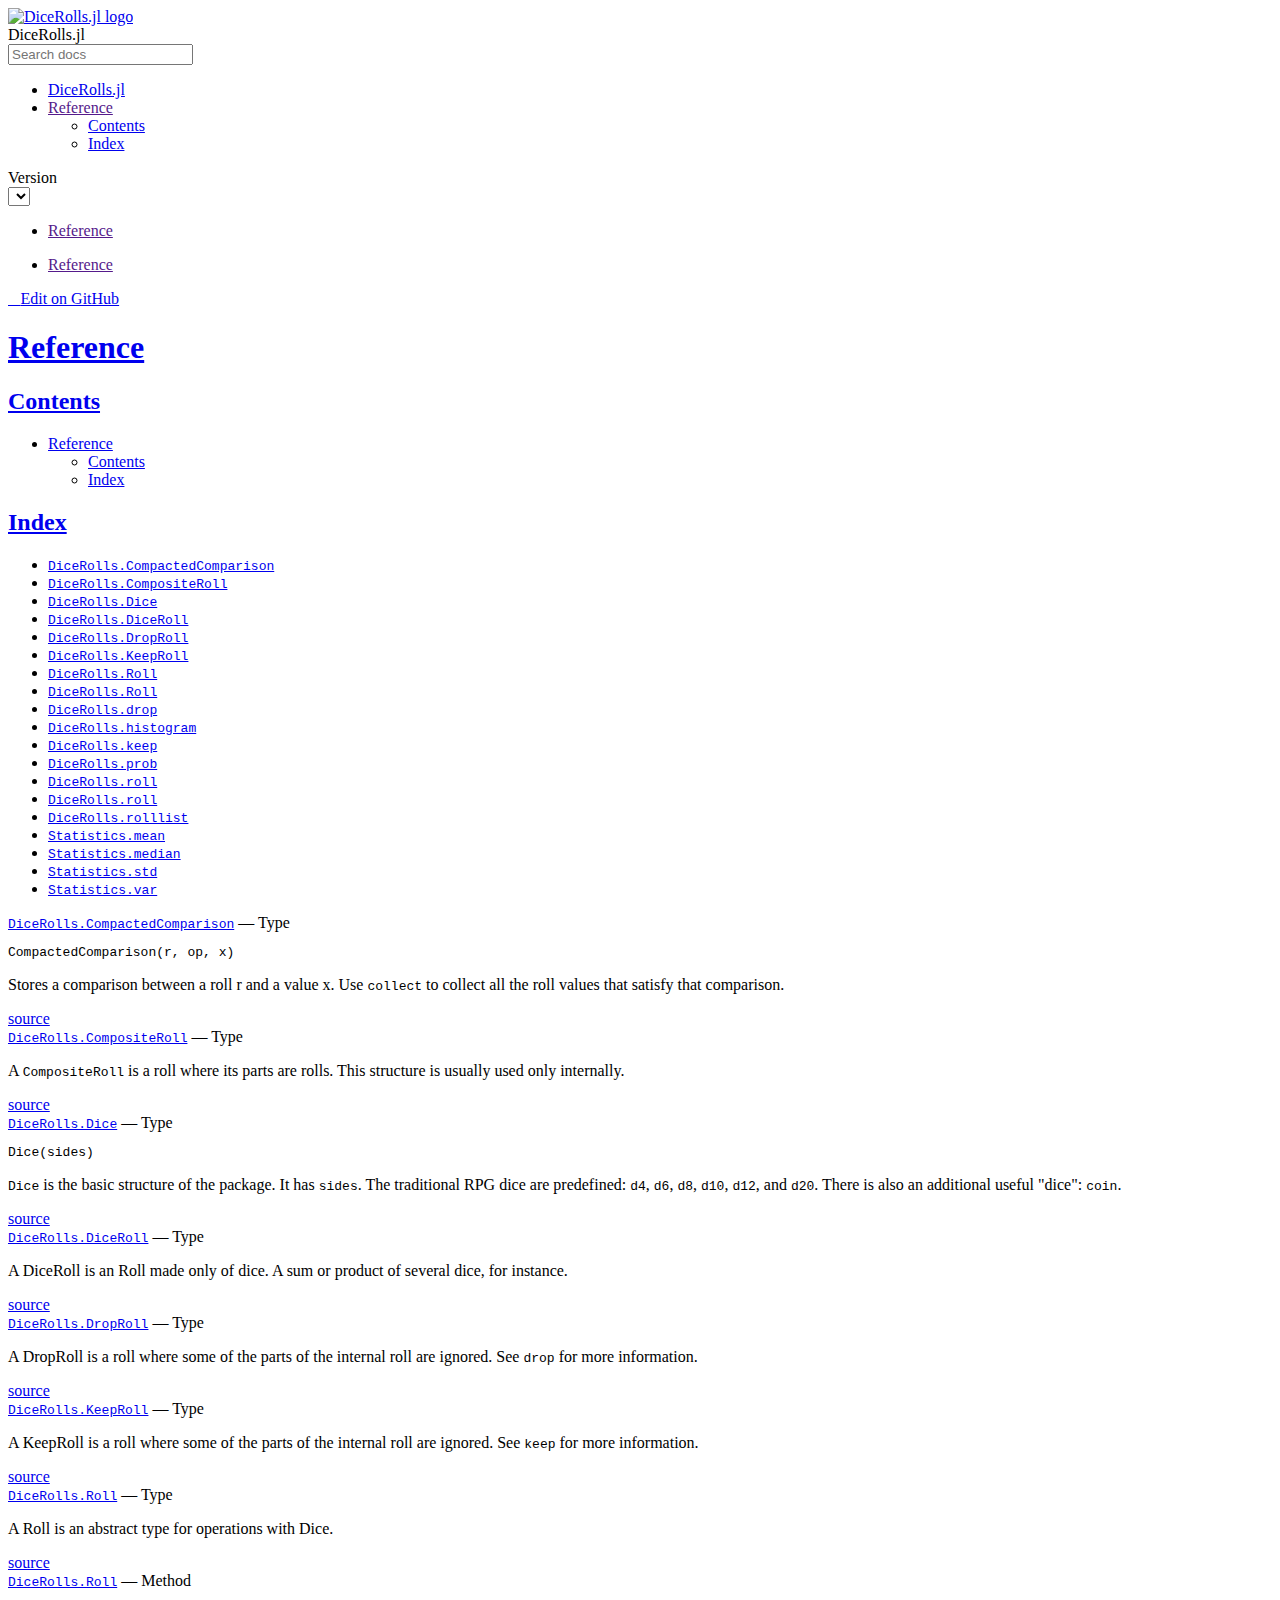
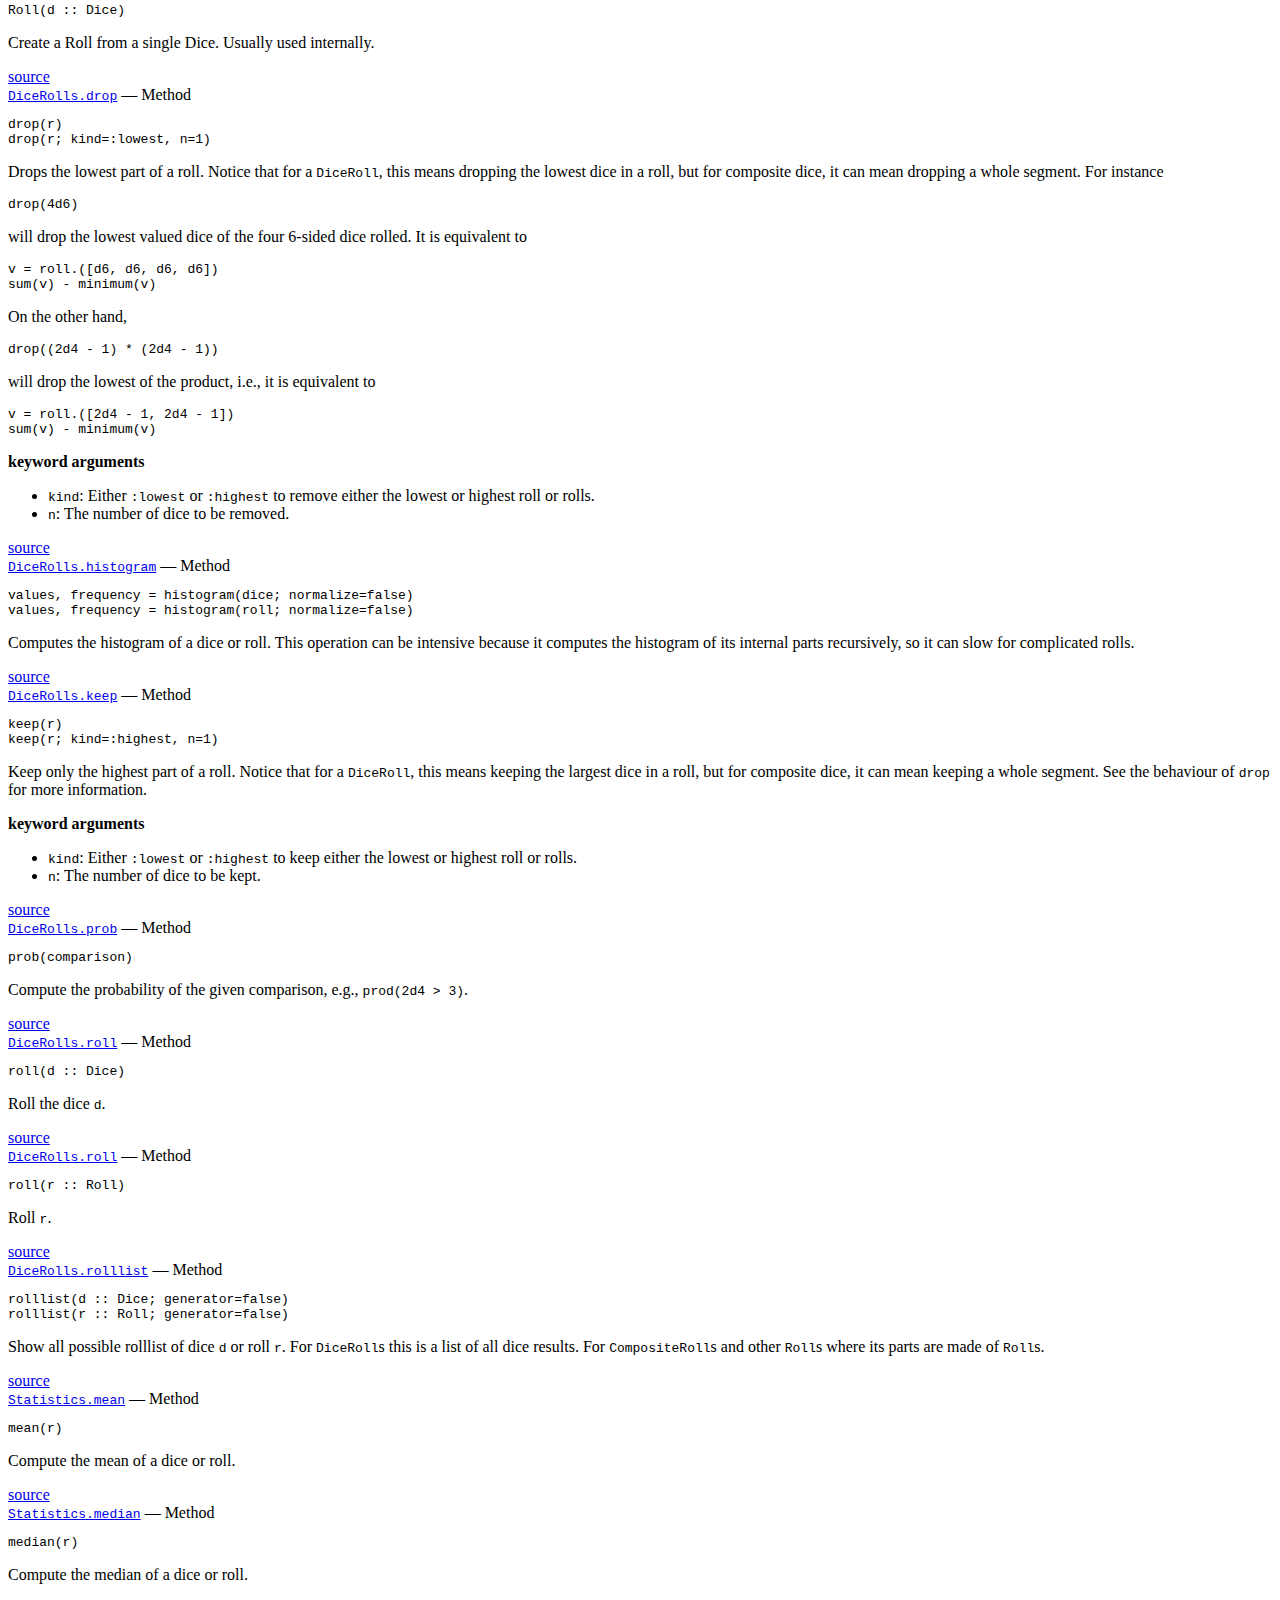
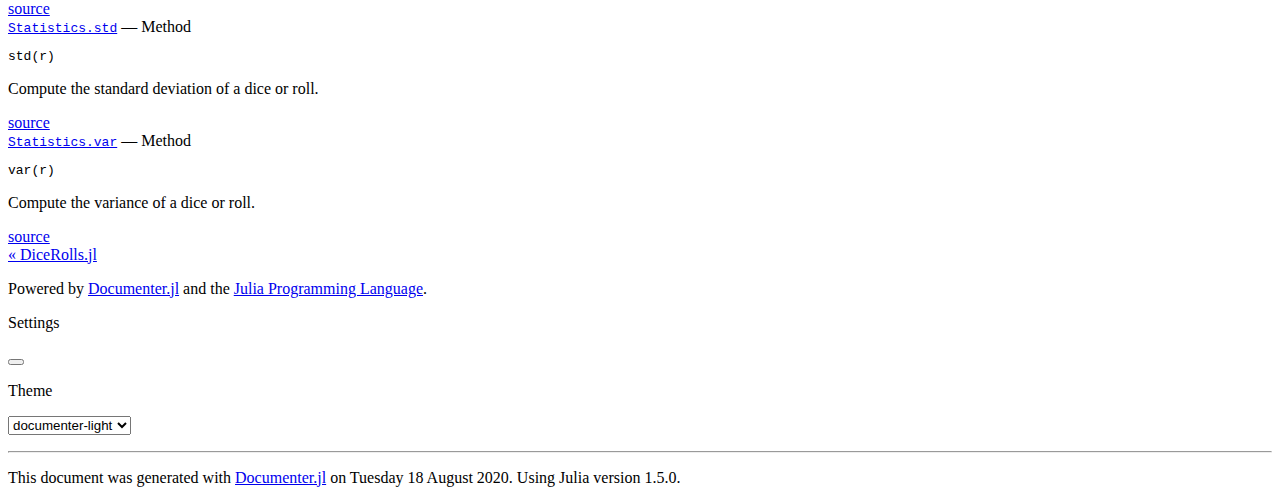
==== dev/reference/index.html @ ff5bb807 "build based on 5a6c171" ====
<!DOCTYPE html>
<html lang="en"><head><meta charset="UTF-8"/><meta name="viewport" content="width=device-width, initial-scale=1.0"/><title>Reference · DiceRolls.jl</title><link href="https://fonts.googleapis.com/css?family=Lato|Roboto+Mono" rel="stylesheet" type="text/css"/><link href="https://cdnjs.cloudflare.com/ajax/libs/font-awesome/5.11.2/css/fontawesome.min.css" rel="stylesheet" type="text/css"/><link href="https://cdnjs.cloudflare.com/ajax/libs/font-awesome/5.11.2/css/solid.min.css" rel="stylesheet" type="text/css"/><link href="https://cdnjs.cloudflare.com/ajax/libs/font-awesome/5.11.2/css/brands.min.css" rel="stylesheet" type="text/css"/><link href="https://cdnjs.cloudflare.com/ajax/libs/KaTeX/0.11.1/katex.min.css" rel="stylesheet" type="text/css"/><script>documenterBaseURL=".."</script><script src="https://cdnjs.cloudflare.com/ajax/libs/require.js/2.3.6/require.min.js" data-main="../assets/documenter.js"></script><script src="../siteinfo.js"></script><script src="../../versions.js"></script><link class="docs-theme-link" rel="stylesheet" type="text/css" href="../assets/themes/documenter-dark.css" data-theme-name="documenter-dark"/><link class="docs-theme-link" rel="stylesheet" type="text/css" href="../assets/themes/documenter-light.css" data-theme-name="documenter-light" data-theme-primary/><script src="../assets/themeswap.js"></script><link href="../assets/style.css" rel="stylesheet" type="text/css"/></head><body><div id="documenter"><nav class="docs-sidebar"><a class="docs-logo" href="../"><img src="../assets/logo.png" alt="DiceRolls.jl logo"/></a><div class="docs-package-name"><span class="docs-autofit">DiceRolls.jl</span></div><form class="docs-search" action="../search/"><input class="docs-search-query" id="documenter-search-query" name="q" type="text" placeholder="Search docs"/></form><ul class="docs-menu"><li><a class="tocitem" href="../">DiceRolls.jl</a></li><li class="is-active"><a class="tocitem" href>Reference</a><ul class="internal"><li><a class="tocitem" href="#Contents"><span>Contents</span></a></li><li><a class="tocitem" href="#Index"><span>Index</span></a></li></ul></li></ul><div class="docs-version-selector field has-addons"><div class="control"><span class="docs-label button is-static is-size-7">Version</span></div><div class="docs-selector control is-expanded"><div class="select is-fullwidth is-size-7"><select id="documenter-version-selector"></select></div></div></div></nav><div class="docs-main"><header class="docs-navbar"><nav class="breadcrumb"><ul class="is-hidden-mobile"><li class="is-active"><a href>Reference</a></li></ul><ul class="is-hidden-tablet"><li class="is-active"><a href>Reference</a></li></ul></nav><div class="docs-right"><a class="docs-edit-link" href="https://github.com/abelsiqueira/DiceRolls.jl/blob/master/docs/src/reference.md" title="Edit on GitHub"><span class="docs-icon fab"></span><span class="docs-label is-hidden-touch">Edit on GitHub</span></a><a class="docs-settings-button fas fa-cog" id="documenter-settings-button" href="#" title="Settings"></a><a class="docs-sidebar-button fa fa-bars is-hidden-desktop" id="documenter-sidebar-button" href="#"></a></div></header><article class="content" id="documenter-page"><h1 id="Reference"><a class="docs-heading-anchor" href="#Reference">Reference</a><a id="Reference-1"></a><a class="docs-heading-anchor-permalink" href="#Reference" title="Permalink"></a></h1><h2 id="Contents"><a class="docs-heading-anchor" href="#Contents">Contents</a><a id="Contents-1"></a><a class="docs-heading-anchor-permalink" href="#Contents" title="Permalink"></a></h2><ul><li><a href="#Reference">Reference</a></li><ul><li><a href="#Contents">Contents</a></li><li><a href="#Index">Index</a></li></ul></ul><h2 id="Index"><a class="docs-heading-anchor" href="#Index">Index</a><a id="Index-1"></a><a class="docs-heading-anchor-permalink" href="#Index" title="Permalink"></a></h2><ul><li><a href="#DiceRolls.CompactedComparison"><code>DiceRolls.CompactedComparison</code></a></li><li><a href="#DiceRolls.CompositeRoll"><code>DiceRolls.CompositeRoll</code></a></li><li><a href="#DiceRolls.Dice"><code>DiceRolls.Dice</code></a></li><li><a href="#DiceRolls.DiceRoll"><code>DiceRolls.DiceRoll</code></a></li><li><a href="#DiceRolls.DropRoll"><code>DiceRolls.DropRoll</code></a></li><li><a href="#DiceRolls.KeepRoll"><code>DiceRolls.KeepRoll</code></a></li><li><a href="#DiceRolls.Roll-Tuple{Vararg{Dice,N} where N}"><code>DiceRolls.Roll</code></a></li><li><a href="#DiceRolls.Roll"><code>DiceRolls.Roll</code></a></li><li><a href="#DiceRolls.drop-Tuple{Roll}"><code>DiceRolls.drop</code></a></li><li><a href="#DiceRolls.histogram-Tuple{Dice}"><code>DiceRolls.histogram</code></a></li><li><a href="#DiceRolls.keep-Tuple{Roll}"><code>DiceRolls.keep</code></a></li><li><a href="#DiceRolls.prob-Tuple{CompactedComparison}"><code>DiceRolls.prob</code></a></li><li><a href="#DiceRolls.roll-Tuple{Roll}"><code>DiceRolls.roll</code></a></li><li><a href="#DiceRolls.roll-Tuple{Dice}"><code>DiceRolls.roll</code></a></li><li><a href="#DiceRolls.rolllist-Tuple{Dice}"><code>DiceRolls.rolllist</code></a></li><li><a href="#Statistics.mean-Tuple{Union{Dice, Roll}}"><code>Statistics.mean</code></a></li><li><a href="#Statistics.median-Tuple{Union{Dice, Roll}}"><code>Statistics.median</code></a></li><li><a href="#Statistics.std-Tuple{Union{Dice, Roll}}"><code>Statistics.std</code></a></li><li><a href="#Statistics.var-Tuple{Union{Dice, Roll}}"><code>Statistics.var</code></a></li></ul><article class="docstring"><header><a class="docstring-binding" id="DiceRolls.CompactedComparison" href="#DiceRolls.CompactedComparison"><code>DiceRolls.CompactedComparison</code></a> — <span class="docstring-category">Type</span></header><section><div><pre><code class="language-julia">CompactedComparison(r, op, x)</code></pre><p>Stores a comparison between a roll r and a value x. Use <code>collect</code> to collect all the roll values that satisfy that comparison.</p></div><a class="docs-sourcelink" target="_blank" href="https://github.com/abelsiqueira/DiceRolls.jl/blob/5a6c171f01d9bed4f002a633f2170289b04bfd9b/src/rolllist.jl#L21-L26">source</a></section></article><article class="docstring"><header><a class="docstring-binding" id="DiceRolls.CompositeRoll" href="#DiceRolls.CompositeRoll"><code>DiceRolls.CompositeRoll</code></a> — <span class="docstring-category">Type</span></header><section><div><p>A <code>CompositeRoll</code> is a roll where its parts are rolls. This structure is usually used only internally.</p></div><a class="docs-sourcelink" target="_blank" href="https://github.com/abelsiqueira/DiceRolls.jl/blob/5a6c171f01d9bed4f002a633f2170289b04bfd9b/src/compositeroll.jl#L3-L6">source</a></section></article><article class="docstring"><header><a class="docstring-binding" id="DiceRolls.Dice" href="#DiceRolls.Dice"><code>DiceRolls.Dice</code></a> — <span class="docstring-category">Type</span></header><section><div><pre><code class="language-julia">Dice(sides)</code></pre><p><code>Dice</code> is the basic structure of the package. It has <code>sides</code>. The traditional RPG dice are predefined: <code>d4</code>, <code>d6</code>, <code>d8</code>, <code>d10</code>, <code>d12</code>, and <code>d20</code>. There is also an additional useful &quot;dice&quot;: <code>coin</code>.</p></div><a class="docs-sourcelink" target="_blank" href="https://github.com/abelsiqueira/DiceRolls.jl/blob/5a6c171f01d9bed4f002a633f2170289b04bfd9b/src/dice.jl#L3-L9">source</a></section></article><article class="docstring"><header><a class="docstring-binding" id="DiceRolls.DiceRoll" href="#DiceRolls.DiceRoll"><code>DiceRolls.DiceRoll</code></a> — <span class="docstring-category">Type</span></header><section><div><p>A DiceRoll is an Roll made only of dice. A sum or product of several dice, for instance.</p></div><a class="docs-sourcelink" target="_blank" href="https://github.com/abelsiqueira/DiceRolls.jl/blob/5a6c171f01d9bed4f002a633f2170289b04bfd9b/src/diceroll.jl#L3-L5">source</a></section></article><article class="docstring"><header><a class="docstring-binding" id="DiceRolls.DropRoll" href="#DiceRolls.DropRoll"><code>DiceRolls.DropRoll</code></a> — <span class="docstring-category">Type</span></header><section><div><p>A DropRoll is a roll where some of the parts of the internal roll are ignored. See <code>drop</code> for more information.</p></div><a class="docs-sourcelink" target="_blank" href="https://github.com/abelsiqueira/DiceRolls.jl/blob/5a6c171f01d9bed4f002a633f2170289b04bfd9b/src/droproll.jl#L3-L6">source</a></section></article><article class="docstring"><header><a class="docstring-binding" id="DiceRolls.KeepRoll" href="#DiceRolls.KeepRoll"><code>DiceRolls.KeepRoll</code></a> — <span class="docstring-category">Type</span></header><section><div><p>A KeepRoll is a roll where some of the parts of the internal roll are ignored. See <code>keep</code> for more information.</p></div><a class="docs-sourcelink" target="_blank" href="https://github.com/abelsiqueira/DiceRolls.jl/blob/5a6c171f01d9bed4f002a633f2170289b04bfd9b/src/keeproll.jl#L3-L6">source</a></section></article><article class="docstring"><header><a class="docstring-binding" id="DiceRolls.Roll" href="#DiceRolls.Roll"><code>DiceRolls.Roll</code></a> — <span class="docstring-category">Type</span></header><section><div><p>A Roll is an abstract type for operations with Dice.</p></div><a class="docs-sourcelink" target="_blank" href="https://github.com/abelsiqueira/DiceRolls.jl/blob/5a6c171f01d9bed4f002a633f2170289b04bfd9b/src/roll.jl#L3-L5">source</a></section></article><article class="docstring"><header><a class="docstring-binding" id="DiceRolls.Roll-Tuple{Vararg{Dice,N} where N}" href="#DiceRolls.Roll-Tuple{Vararg{Dice,N} where N}"><code>DiceRolls.Roll</code></a> — <span class="docstring-category">Method</span></header><section><div><pre><code class="language-julia">Roll(d :: Dice)</code></pre><p>Create a Roll from a single Dice. Usually used internally.</p></div><a class="docs-sourcelink" target="_blank" href="https://github.com/abelsiqueira/DiceRolls.jl/blob/5a6c171f01d9bed4f002a633f2170289b04bfd9b/src/diceroll.jl#L38-L42">source</a></section></article><article class="docstring"><header><a class="docstring-binding" id="DiceRolls.drop-Tuple{Roll}" href="#DiceRolls.drop-Tuple{Roll}"><code>DiceRolls.drop</code></a> — <span class="docstring-category">Method</span></header><section><div><pre><code class="language-julia">drop(r)
drop(r; kind=:lowest, n=1)</code></pre><p>Drops the lowest part of a roll. Notice that for a <code>DiceRoll</code>, this means dropping the lowest dice in a roll, but for composite dice, it can mean dropping a whole segment. For instance</p><pre><code class="language-none">drop(4d6)</code></pre><p>will drop the lowest valued dice of the four 6-sided dice rolled. It is equivalent to</p><pre><code class="language-none">v = roll.([d6, d6, d6, d6])
sum(v) - minimum(v)</code></pre><p>On the other hand,</p><pre><code class="language-none">drop((2d4 - 1) * (2d4 - 1))</code></pre><p>will drop the lowest of the product, i.e., it is equivalent to</p><pre><code class="language-none">v = roll.([2d4 - 1, 2d4 - 1])
sum(v) - minimum(v)</code></pre><p><strong>keyword arguments</strong></p><ul><li><code>kind</code>: Either <code>:lowest</code> or <code>:highest</code> to remove either the lowest or highest roll or rolls.</li><li><code>n</code>: The number of dice to be removed.</li></ul></div><a class="docs-sourcelink" target="_blank" href="https://github.com/abelsiqueira/DiceRolls.jl/blob/5a6c171f01d9bed4f002a633f2170289b04bfd9b/src/droproll.jl#L21-L50">source</a></section></article><article class="docstring"><header><a class="docstring-binding" id="DiceRolls.histogram-Tuple{Dice}" href="#DiceRolls.histogram-Tuple{Dice}"><code>DiceRolls.histogram</code></a> — <span class="docstring-category">Method</span></header><section><div><pre><code class="language-julia">values, frequency = histogram(dice; normalize=false)
values, frequency = histogram(roll; normalize=false)</code></pre><p>Computes the histogram of a dice or roll. This operation can be intensive because it computes the histogram of its internal parts recursively, so it can slow for complicated rolls.</p></div><a class="docs-sourcelink" target="_blank" href="https://github.com/abelsiqueira/DiceRolls.jl/blob/5a6c171f01d9bed4f002a633f2170289b04bfd9b/src/histogram.jl#L3-L10">source</a></section></article><article class="docstring"><header><a class="docstring-binding" id="DiceRolls.keep-Tuple{Roll}" href="#DiceRolls.keep-Tuple{Roll}"><code>DiceRolls.keep</code></a> — <span class="docstring-category">Method</span></header><section><div><pre><code class="language-julia">keep(r)
keep(r; kind=:highest, n=1)</code></pre><p>Keep only the highest part of a roll. Notice that for a <code>DiceRoll</code>, this means keeping the largest dice in a roll, but for composite dice, it can mean keeping a whole segment. See the behaviour of <code>drop</code> for more information.</p><p><strong>keyword arguments</strong></p><ul><li><code>kind</code>: Either <code>:lowest</code> or <code>:highest</code> to keep either the lowest or highest roll or rolls.</li><li><code>n</code>: The number of dice to be kept.</li></ul></div><a class="docs-sourcelink" target="_blank" href="https://github.com/abelsiqueira/DiceRolls.jl/blob/5a6c171f01d9bed4f002a633f2170289b04bfd9b/src/keeproll.jl#L21-L33">source</a></section></article><article class="docstring"><header><a class="docstring-binding" id="DiceRolls.prob-Tuple{CompactedComparison}" href="#DiceRolls.prob-Tuple{CompactedComparison}"><code>DiceRolls.prob</code></a> — <span class="docstring-category">Method</span></header><section><div><pre><code class="language-julia">prob(comparison)</code></pre><p>Compute the probability of the given comparison, e.g., <code>prod(2d4 &gt; 3)</code>.</p></div><a class="docs-sourcelink" target="_blank" href="https://github.com/abelsiqueira/DiceRolls.jl/blob/5a6c171f01d9bed4f002a633f2170289b04bfd9b/src/rolllist.jl#L64-L68">source</a></section></article><article class="docstring"><header><a class="docstring-binding" id="DiceRolls.roll-Tuple{Dice}" href="#DiceRolls.roll-Tuple{Dice}"><code>DiceRolls.roll</code></a> — <span class="docstring-category">Method</span></header><section><div><pre><code class="language-julia">roll(d :: Dice)</code></pre><p>Roll the dice <code>d</code>.</p></div><a class="docs-sourcelink" target="_blank" href="https://github.com/abelsiqueira/DiceRolls.jl/blob/5a6c171f01d9bed4f002a633f2170289b04bfd9b/src/dice.jl#L29-L33">source</a></section></article><article class="docstring"><header><a class="docstring-binding" id="DiceRolls.roll-Tuple{Roll}" href="#DiceRolls.roll-Tuple{Roll}"><code>DiceRolls.roll</code></a> — <span class="docstring-category">Method</span></header><section><div><pre><code class="language-julia">roll(r :: Roll)</code></pre><p>Roll <code>r</code>.</p></div><a class="docs-sourcelink" target="_blank" href="https://github.com/abelsiqueira/DiceRolls.jl/blob/5a6c171f01d9bed4f002a633f2170289b04bfd9b/src/roll.jl#L8-L12">source</a></section></article><article class="docstring"><header><a class="docstring-binding" id="DiceRolls.rolllist-Tuple{Dice}" href="#DiceRolls.rolllist-Tuple{Dice}"><code>DiceRolls.rolllist</code></a> — <span class="docstring-category">Method</span></header><section><div><pre><code class="language-julia">rolllist(d :: Dice; generator=false)
rolllist(r :: Roll; generator=false)</code></pre><p>Show all possible rolllist of dice <code>d</code> or roll <code>r</code>. For <code>DiceRoll</code>s this is a list of all dice results. For <code>CompositeRoll</code>s and other <code>Roll</code>s where its parts are made of <code>Roll</code>s.</p></div><a class="docs-sourcelink" target="_blank" href="https://github.com/abelsiqueira/DiceRolls.jl/blob/5a6c171f01d9bed4f002a633f2170289b04bfd9b/src/rolllist.jl#L4-L10">source</a></section></article><article class="docstring"><header><a class="docstring-binding" id="Statistics.mean-Tuple{Union{Dice, Roll}}" href="#Statistics.mean-Tuple{Union{Dice, Roll}}"><code>Statistics.mean</code></a> — <span class="docstring-category">Method</span></header><section><div><pre><code class="language-julia">mean(r)</code></pre><p>Compute the mean of a dice or roll.</p></div><a class="docs-sourcelink" target="_blank" href="https://github.com/abelsiqueira/DiceRolls.jl/blob/5a6c171f01d9bed4f002a633f2170289b04bfd9b/src/statistics.jl#L4-L8">source</a></section></article><article class="docstring"><header><a class="docstring-binding" id="Statistics.median-Tuple{Union{Dice, Roll}}" href="#Statistics.median-Tuple{Union{Dice, Roll}}"><code>Statistics.median</code></a> — <span class="docstring-category">Method</span></header><section><div><pre><code class="language-julia">median(r)</code></pre><p>Compute the median of a dice or roll.</p></div><a class="docs-sourcelink" target="_blank" href="https://github.com/abelsiqueira/DiceRolls.jl/blob/5a6c171f01d9bed4f002a633f2170289b04bfd9b/src/statistics.jl#L14-L18">source</a></section></article><article class="docstring"><header><a class="docstring-binding" id="Statistics.std-Tuple{Union{Dice, Roll}}" href="#Statistics.std-Tuple{Union{Dice, Roll}}"><code>Statistics.std</code></a> — <span class="docstring-category">Method</span></header><section><div><pre><code class="language-julia">std(r)</code></pre><p>Compute the standard deviation of a dice or roll.</p></div><a class="docs-sourcelink" target="_blank" href="https://github.com/abelsiqueira/DiceRolls.jl/blob/5a6c171f01d9bed4f002a633f2170289b04bfd9b/src/statistics.jl#L39-L43">source</a></section></article><article class="docstring"><header><a class="docstring-binding" id="Statistics.var-Tuple{Union{Dice, Roll}}" href="#Statistics.var-Tuple{Union{Dice, Roll}}"><code>Statistics.var</code></a> — <span class="docstring-category">Method</span></header><section><div><pre><code class="language-julia">var(r)</code></pre><p>Compute the variance of a dice or roll.</p></div><a class="docs-sourcelink" target="_blank" href="https://github.com/abelsiqueira/DiceRolls.jl/blob/5a6c171f01d9bed4f002a633f2170289b04bfd9b/src/statistics.jl#L28-L32">source</a></section></article></article><nav class="docs-footer"><a class="docs-footer-prevpage" href="../">« DiceRolls.jl</a><div class="flexbox-break"></div><p class="footer-message">Powered by <a href="https://github.com/JuliaDocs/Documenter.jl">Documenter.jl</a> and the <a href="https://julialang.org/">Julia Programming Language</a>.</p></nav></div><div class="modal" id="documenter-settings"><div class="modal-background"></div><div class="modal-card"><header class="modal-card-head"><p class="modal-card-title">Settings</p><button class="delete"></button></header><section class="modal-card-body"><p><label class="label">Theme</label><div class="select"><select id="documenter-themepicker"><option value="documenter-light">documenter-light</option><option value="documenter-dark">documenter-dark</option></select></div></p><hr/><p>This document was generated with <a href="https://github.com/JuliaDocs/Documenter.jl">Documenter.jl</a> on <span class="colophon-date" title="Tuesday 18 August 2020 00:12">Tuesday 18 August 2020</span>. Using Julia version 1.5.0.</p></section><footer class="modal-card-foot"></footer></div></div></div></body></html>
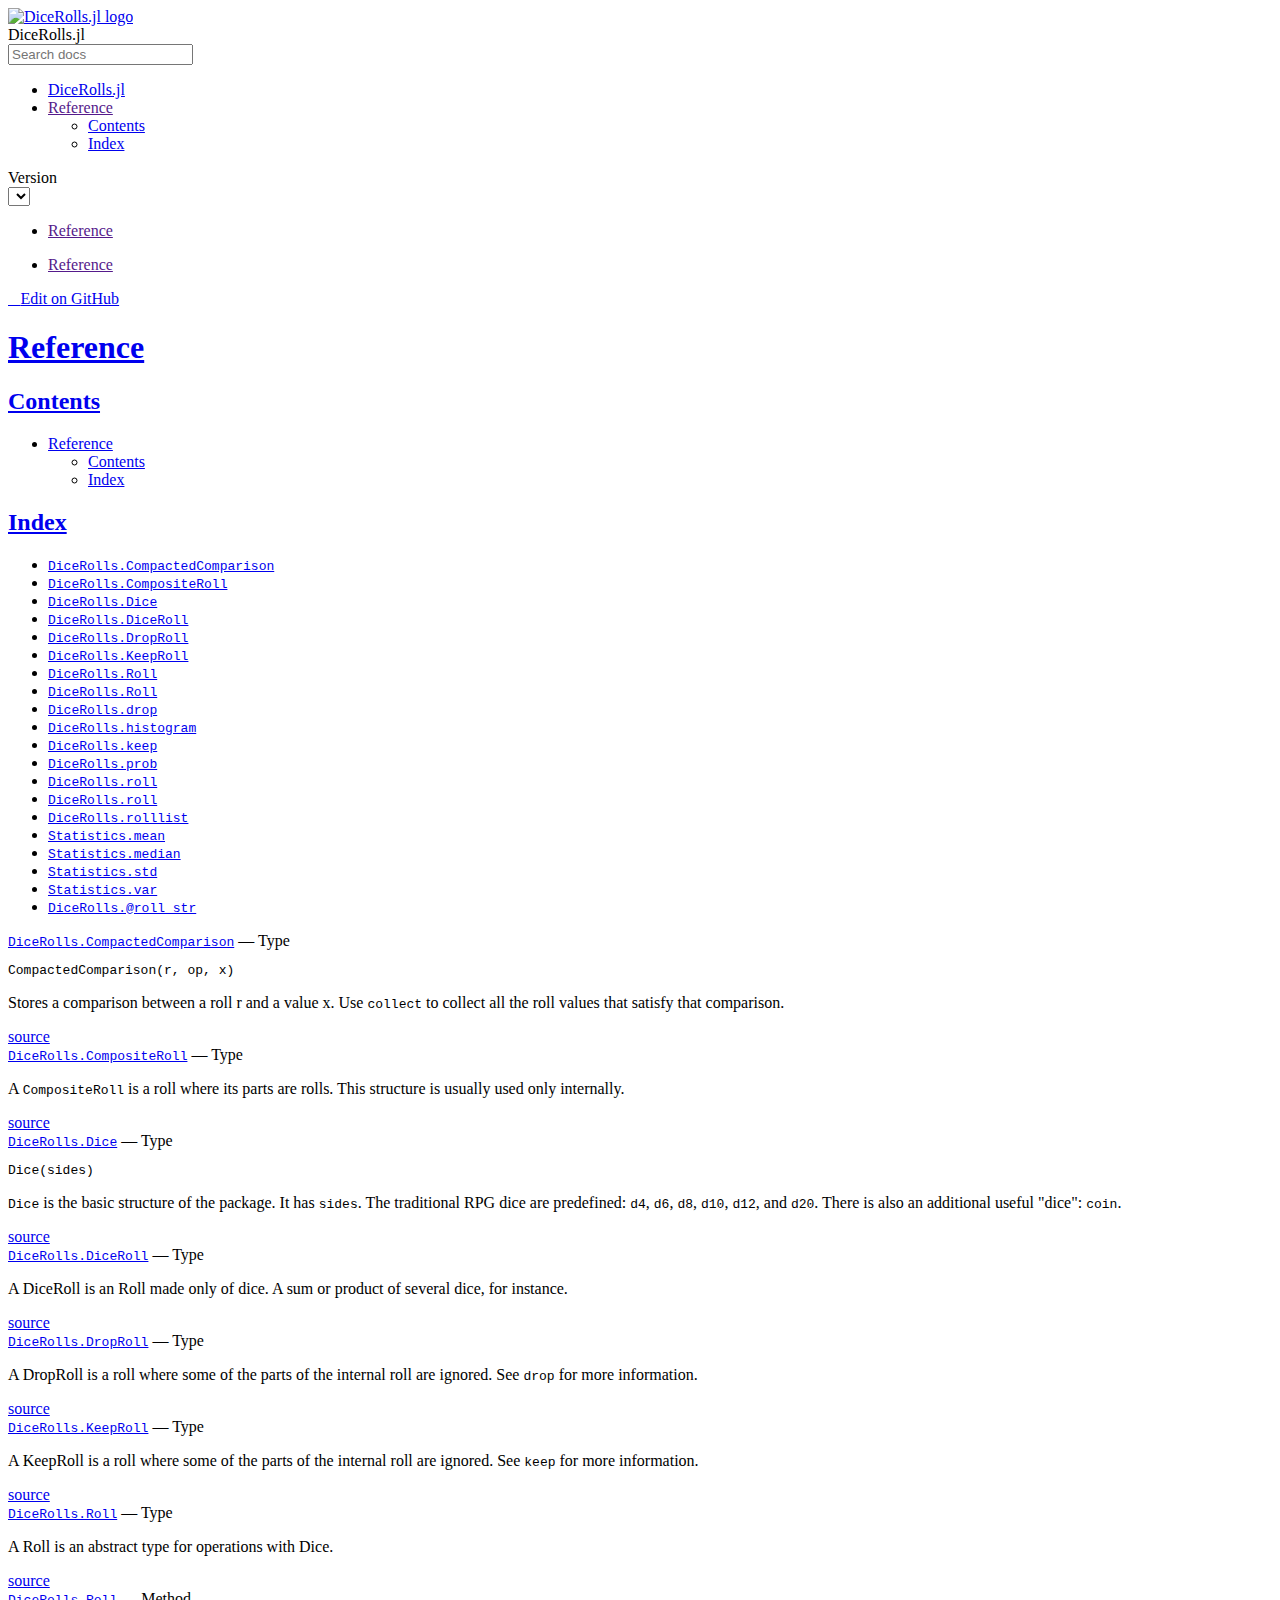
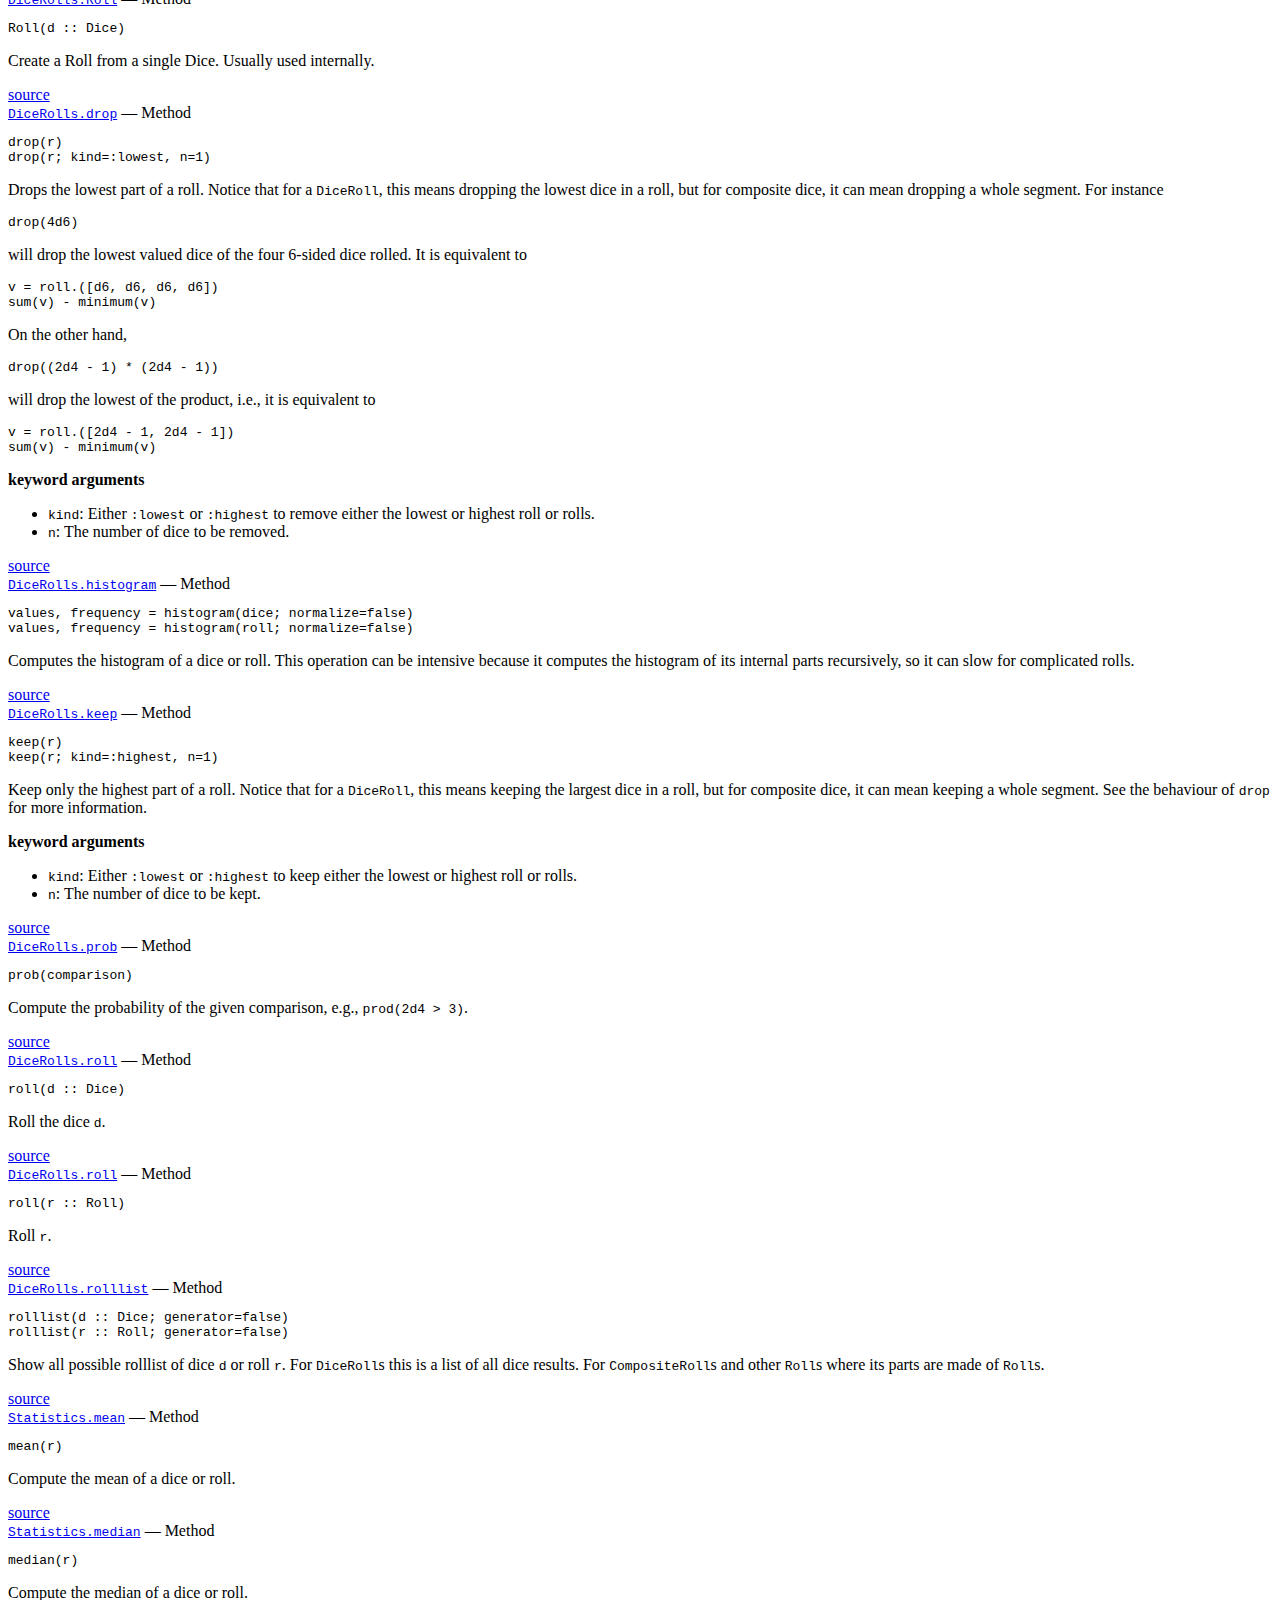
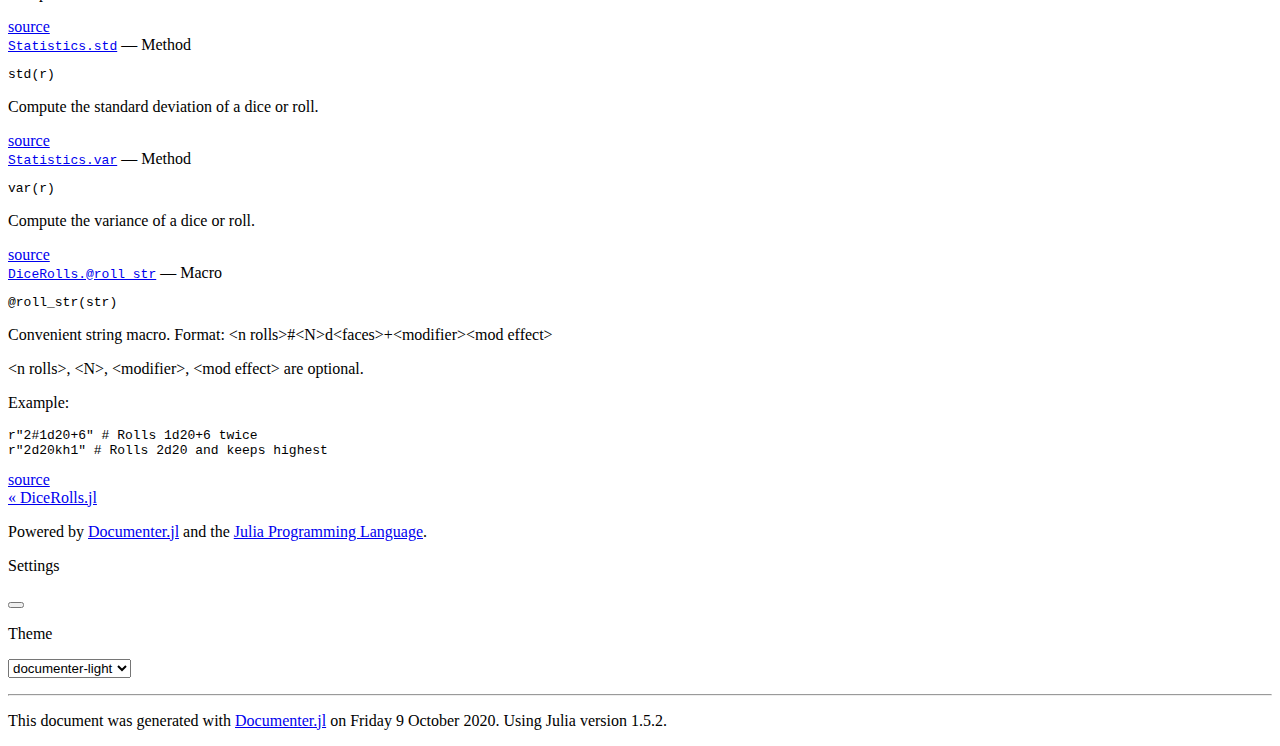
==== commit 4a1f7b86: "build based on b4998b3" ====
--- a/dev/reference/index.html
+++ b/dev/reference/index.html
@@ -1,8 +1,9 @@
 <!DOCTYPE html>
-<html lang="en"><head><meta charset="UTF-8"/><meta name="viewport" content="width=device-width, initial-scale=1.0"/><title>Reference · DiceRolls.jl</title><link href="https://fonts.googleapis.com/css?family=Lato|Roboto+Mono" rel="stylesheet" type="text/css"/><link href="https://cdnjs.cloudflare.com/ajax/libs/font-awesome/5.11.2/css/fontawesome.min.css" rel="stylesheet" type="text/css"/><link href="https://cdnjs.cloudflare.com/ajax/libs/font-awesome/5.11.2/css/solid.min.css" rel="stylesheet" type="text/css"/><link href="https://cdnjs.cloudflare.com/ajax/libs/font-awesome/5.11.2/css/brands.min.css" rel="stylesheet" type="text/css"/><link href="https://cdnjs.cloudflare.com/ajax/libs/KaTeX/0.11.1/katex.min.css" rel="stylesheet" type="text/css"/><script>documenterBaseURL=".."</script><script src="https://cdnjs.cloudflare.com/ajax/libs/require.js/2.3.6/require.min.js" data-main="../assets/documenter.js"></script><script src="../siteinfo.js"></script><script src="../../versions.js"></script><link class="docs-theme-link" rel="stylesheet" type="text/css" href="../assets/themes/documenter-dark.css" data-theme-name="documenter-dark"/><link class="docs-theme-link" rel="stylesheet" type="text/css" href="../assets/themes/documenter-light.css" data-theme-name="documenter-light" data-theme-primary/><script src="../assets/themeswap.js"></script><link href="../assets/style.css" rel="stylesheet" type="text/css"/></head><body><div id="documenter"><nav class="docs-sidebar"><a class="docs-logo" href="../"><img src="../assets/logo.png" alt="DiceRolls.jl logo"/></a><div class="docs-package-name"><span class="docs-autofit">DiceRolls.jl</span></div><form class="docs-search" action="../search/"><input class="docs-search-query" id="documenter-search-query" name="q" type="text" placeholder="Search docs"/></form><ul class="docs-menu"><li><a class="tocitem" href="../">DiceRolls.jl</a></li><li class="is-active"><a class="tocitem" href>Reference</a><ul class="internal"><li><a class="tocitem" href="#Contents"><span>Contents</span></a></li><li><a class="tocitem" href="#Index"><span>Index</span></a></li></ul></li></ul><div class="docs-version-selector field has-addons"><div class="control"><span class="docs-label button is-static is-size-7">Version</span></div><div class="docs-selector control is-expanded"><div class="select is-fullwidth is-size-7"><select id="documenter-version-selector"></select></div></div></div></nav><div class="docs-main"><header class="docs-navbar"><nav class="breadcrumb"><ul class="is-hidden-mobile"><li class="is-active"><a href>Reference</a></li></ul><ul class="is-hidden-tablet"><li class="is-active"><a href>Reference</a></li></ul></nav><div class="docs-right"><a class="docs-edit-link" href="https://github.com/abelsiqueira/DiceRolls.jl/blob/master/docs/src/reference.md" title="Edit on GitHub"><span class="docs-icon fab"></span><span class="docs-label is-hidden-touch">Edit on GitHub</span></a><a class="docs-settings-button fas fa-cog" id="documenter-settings-button" href="#" title="Settings"></a><a class="docs-sidebar-button fa fa-bars is-hidden-desktop" id="documenter-sidebar-button" href="#"></a></div></header><article class="content" id="documenter-page"><h1 id="Reference"><a class="docs-heading-anchor" href="#Reference">Reference</a><a id="Reference-1"></a><a class="docs-heading-anchor-permalink" href="#Reference" title="Permalink"></a></h1><h2 id="Contents"><a class="docs-heading-anchor" href="#Contents">Contents</a><a id="Contents-1"></a><a class="docs-heading-anchor-permalink" href="#Contents" title="Permalink"></a></h2><ul><li><a href="#Reference">Reference</a></li><ul><li><a href="#Contents">Contents</a></li><li><a href="#Index">Index</a></li></ul></ul><h2 id="Index"><a class="docs-heading-anchor" href="#Index">Index</a><a id="Index-1"></a><a class="docs-heading-anchor-permalink" href="#Index" title="Permalink"></a></h2><ul><li><a href="#DiceRolls.CompactedComparison"><code>DiceRolls.CompactedComparison</code></a></li><li><a href="#DiceRolls.CompositeRoll"><code>DiceRolls.CompositeRoll</code></a></li><li><a href="#DiceRolls.Dice"><code>DiceRolls.Dice</code></a></li><li><a href="#DiceRolls.DiceRoll"><code>DiceRolls.DiceRoll</code></a></li><li><a href="#DiceRolls.DropRoll"><code>DiceRolls.DropRoll</code></a></li><li><a href="#DiceRolls.KeepRoll"><code>DiceRolls.KeepRoll</code></a></li><li><a href="#DiceRolls.Roll-Tuple{Vararg{Dice,N} where N}"><code>DiceRolls.Roll</code></a></li><li><a href="#DiceRolls.Roll"><code>DiceRolls.Roll</code></a></li><li><a href="#DiceRolls.drop-Tuple{Roll}"><code>DiceRolls.drop</code></a></li><li><a href="#DiceRolls.histogram-Tuple{Dice}"><code>DiceRolls.histogram</code></a></li><li><a href="#DiceRolls.keep-Tuple{Roll}"><code>DiceRolls.keep</code></a></li><li><a href="#DiceRolls.prob-Tuple{CompactedComparison}"><code>DiceRolls.prob</code></a></li><li><a href="#DiceRolls.roll-Tuple{Roll}"><code>DiceRolls.roll</code></a></li><li><a href="#DiceRolls.roll-Tuple{Dice}"><code>DiceRolls.roll</code></a></li><li><a href="#DiceRolls.rolllist-Tuple{Dice}"><code>DiceRolls.rolllist</code></a></li><li><a href="#Statistics.mean-Tuple{Union{Dice, Roll}}"><code>Statistics.mean</code></a></li><li><a href="#Statistics.median-Tuple{Union{Dice, Roll}}"><code>Statistics.median</code></a></li><li><a href="#Statistics.std-Tuple{Union{Dice, Roll}}"><code>Statistics.std</code></a></li><li><a href="#Statistics.var-Tuple{Union{Dice, Roll}}"><code>Statistics.var</code></a></li></ul><article class="docstring"><header><a class="docstring-binding" id="DiceRolls.CompactedComparison" href="#DiceRolls.CompactedComparison"><code>DiceRolls.CompactedComparison</code></a> — <span class="docstring-category">Type</span></header><section><div><pre><code class="language-julia">CompactedComparison(r, op, x)</code></pre><p>Stores a comparison between a roll r and a value x. Use <code>collect</code> to collect all the roll values that satisfy that comparison.</p></div><a class="docs-sourcelink" target="_blank" href="https://github.com/abelsiqueira/DiceRolls.jl/blob/5a6c171f01d9bed4f002a633f2170289b04bfd9b/src/rolllist.jl#L21-L26">source</a></section></article><article class="docstring"><header><a class="docstring-binding" id="DiceRolls.CompositeRoll" href="#DiceRolls.CompositeRoll"><code>DiceRolls.CompositeRoll</code></a> — <span class="docstring-category">Type</span></header><section><div><p>A <code>CompositeRoll</code> is a roll where its parts are rolls. This structure is usually used only internally.</p></div><a class="docs-sourcelink" target="_blank" href="https://github.com/abelsiqueira/DiceRolls.jl/blob/5a6c171f01d9bed4f002a633f2170289b04bfd9b/src/compositeroll.jl#L3-L6">source</a></section></article><article class="docstring"><header><a class="docstring-binding" id="DiceRolls.Dice" href="#DiceRolls.Dice"><code>DiceRolls.Dice</code></a> — <span class="docstring-category">Type</span></header><section><div><pre><code class="language-julia">Dice(sides)</code></pre><p><code>Dice</code> is the basic structure of the package. It has <code>sides</code>. The traditional RPG dice are predefined: <code>d4</code>, <code>d6</code>, <code>d8</code>, <code>d10</code>, <code>d12</code>, and <code>d20</code>. There is also an additional useful &quot;dice&quot;: <code>coin</code>.</p></div><a class="docs-sourcelink" target="_blank" href="https://github.com/abelsiqueira/DiceRolls.jl/blob/5a6c171f01d9bed4f002a633f2170289b04bfd9b/src/dice.jl#L3-L9">source</a></section></article><article class="docstring"><header><a class="docstring-binding" id="DiceRolls.DiceRoll" href="#DiceRolls.DiceRoll"><code>DiceRolls.DiceRoll</code></a> — <span class="docstring-category">Type</span></header><section><div><p>A DiceRoll is an Roll made only of dice. A sum or product of several dice, for instance.</p></div><a class="docs-sourcelink" target="_blank" href="https://github.com/abelsiqueira/DiceRolls.jl/blob/5a6c171f01d9bed4f002a633f2170289b04bfd9b/src/diceroll.jl#L3-L5">source</a></section></article><article class="docstring"><header><a class="docstring-binding" id="DiceRolls.DropRoll" href="#DiceRolls.DropRoll"><code>DiceRolls.DropRoll</code></a> — <span class="docstring-category">Type</span></header><section><div><p>A DropRoll is a roll where some of the parts of the internal roll are ignored. See <code>drop</code> for more information.</p></div><a class="docs-sourcelink" target="_blank" href="https://github.com/abelsiqueira/DiceRolls.jl/blob/5a6c171f01d9bed4f002a633f2170289b04bfd9b/src/droproll.jl#L3-L6">source</a></section></article><article class="docstring"><header><a class="docstring-binding" id="DiceRolls.KeepRoll" href="#DiceRolls.KeepRoll"><code>DiceRolls.KeepRoll</code></a> — <span class="docstring-category">Type</span></header><section><div><p>A KeepRoll is a roll where some of the parts of the internal roll are ignored. See <code>keep</code> for more information.</p></div><a class="docs-sourcelink" target="_blank" href="https://github.com/abelsiqueira/DiceRolls.jl/blob/5a6c171f01d9bed4f002a633f2170289b04bfd9b/src/keeproll.jl#L3-L6">source</a></section></article><article class="docstring"><header><a class="docstring-binding" id="DiceRolls.Roll" href="#DiceRolls.Roll"><code>DiceRolls.Roll</code></a> — <span class="docstring-category">Type</span></header><section><div><p>A Roll is an abstract type for operations with Dice.</p></div><a class="docs-sourcelink" target="_blank" href="https://github.com/abelsiqueira/DiceRolls.jl/blob/5a6c171f01d9bed4f002a633f2170289b04bfd9b/src/roll.jl#L3-L5">source</a></section></article><article class="docstring"><header><a class="docstring-binding" id="DiceRolls.Roll-Tuple{Vararg{Dice,N} where N}" href="#DiceRolls.Roll-Tuple{Vararg{Dice,N} where N}"><code>DiceRolls.Roll</code></a> — <span class="docstring-category">Method</span></header><section><div><pre><code class="language-julia">Roll(d :: Dice)</code></pre><p>Create a Roll from a single Dice. Usually used internally.</p></div><a class="docs-sourcelink" target="_blank" href="https://github.com/abelsiqueira/DiceRolls.jl/blob/5a6c171f01d9bed4f002a633f2170289b04bfd9b/src/diceroll.jl#L38-L42">source</a></section></article><article class="docstring"><header><a class="docstring-binding" id="DiceRolls.drop-Tuple{Roll}" href="#DiceRolls.drop-Tuple{Roll}"><code>DiceRolls.drop</code></a> — <span class="docstring-category">Method</span></header><section><div><pre><code class="language-julia">drop(r)
+<html lang="en"><head><meta charset="UTF-8"/><meta name="viewport" content="width=device-width, initial-scale=1.0"/><title>Reference · DiceRolls.jl</title><link href="https://fonts.googleapis.com/css?family=Lato|Roboto+Mono" rel="stylesheet" type="text/css"/><link href="https://cdnjs.cloudflare.com/ajax/libs/font-awesome/5.11.2/css/fontawesome.min.css" rel="stylesheet" type="text/css"/><link href="https://cdnjs.cloudflare.com/ajax/libs/font-awesome/5.11.2/css/solid.min.css" rel="stylesheet" type="text/css"/><link href="https://cdnjs.cloudflare.com/ajax/libs/font-awesome/5.11.2/css/brands.min.css" rel="stylesheet" type="text/css"/><link href="https://cdnjs.cloudflare.com/ajax/libs/KaTeX/0.11.1/katex.min.css" rel="stylesheet" type="text/css"/><script>documenterBaseURL=".."</script><script src="https://cdnjs.cloudflare.com/ajax/libs/require.js/2.3.6/require.min.js" data-main="../assets/documenter.js"></script><script src="../siteinfo.js"></script><script src="../../versions.js"></script><link class="docs-theme-link" rel="stylesheet" type="text/css" href="../assets/themes/documenter-dark.css" data-theme-name="documenter-dark"/><link class="docs-theme-link" rel="stylesheet" type="text/css" href="../assets/themes/documenter-light.css" data-theme-name="documenter-light" data-theme-primary/><script src="../assets/themeswap.js"></script><link href="../assets/style.css" rel="stylesheet" type="text/css"/></head><body><div id="documenter"><nav class="docs-sidebar"><a class="docs-logo" href="../"><img src="../assets/logo.png" alt="DiceRolls.jl logo"/></a><div class="docs-package-name"><span class="docs-autofit">DiceRolls.jl</span></div><form class="docs-search" action="../search/"><input class="docs-search-query" id="documenter-search-query" name="q" type="text" placeholder="Search docs"/></form><ul class="docs-menu"><li><a class="tocitem" href="../">DiceRolls.jl</a></li><li class="is-active"><a class="tocitem" href>Reference</a><ul class="internal"><li><a class="tocitem" href="#Contents"><span>Contents</span></a></li><li><a class="tocitem" href="#Index"><span>Index</span></a></li></ul></li></ul><div class="docs-version-selector field has-addons"><div class="control"><span class="docs-label button is-static is-size-7">Version</span></div><div class="docs-selector control is-expanded"><div class="select is-fullwidth is-size-7"><select id="documenter-version-selector"></select></div></div></div></nav><div class="docs-main"><header class="docs-navbar"><nav class="breadcrumb"><ul class="is-hidden-mobile"><li class="is-active"><a href>Reference</a></li></ul><ul class="is-hidden-tablet"><li class="is-active"><a href>Reference</a></li></ul></nav><div class="docs-right"><a class="docs-edit-link" href="https://github.com/abelsiqueira/DiceRolls.jl/blob/master/docs/src/reference.md" title="Edit on GitHub"><span class="docs-icon fab"></span><span class="docs-label is-hidden-touch">Edit on GitHub</span></a><a class="docs-settings-button fas fa-cog" id="documenter-settings-button" href="#" title="Settings"></a><a class="docs-sidebar-button fa fa-bars is-hidden-desktop" id="documenter-sidebar-button" href="#"></a></div></header><article class="content" id="documenter-page"><h1 id="Reference"><a class="docs-heading-anchor" href="#Reference">Reference</a><a id="Reference-1"></a><a class="docs-heading-anchor-permalink" href="#Reference" title="Permalink"></a></h1><h2 id="Contents"><a class="docs-heading-anchor" href="#Contents">Contents</a><a id="Contents-1"></a><a class="docs-heading-anchor-permalink" href="#Contents" title="Permalink"></a></h2><ul><li><a href="#Reference">Reference</a></li><ul><li><a href="#Contents">Contents</a></li><li><a href="#Index">Index</a></li></ul></ul><h2 id="Index"><a class="docs-heading-anchor" href="#Index">Index</a><a id="Index-1"></a><a class="docs-heading-anchor-permalink" href="#Index" title="Permalink"></a></h2><ul><li><a href="#DiceRolls.CompactedComparison"><code>DiceRolls.CompactedComparison</code></a></li><li><a href="#DiceRolls.CompositeRoll"><code>DiceRolls.CompositeRoll</code></a></li><li><a href="#DiceRolls.Dice"><code>DiceRolls.Dice</code></a></li><li><a href="#DiceRolls.DiceRoll"><code>DiceRolls.DiceRoll</code></a></li><li><a href="#DiceRolls.DropRoll"><code>DiceRolls.DropRoll</code></a></li><li><a href="#DiceRolls.KeepRoll"><code>DiceRolls.KeepRoll</code></a></li><li><a href="#DiceRolls.Roll-Tuple{Vararg{Dice,N} where N}"><code>DiceRolls.Roll</code></a></li><li><a href="#DiceRolls.Roll"><code>DiceRolls.Roll</code></a></li><li><a href="#DiceRolls.drop-Tuple{Roll}"><code>DiceRolls.drop</code></a></li><li><a href="#DiceRolls.histogram-Tuple{Dice}"><code>DiceRolls.histogram</code></a></li><li><a href="#DiceRolls.keep-Tuple{Roll}"><code>DiceRolls.keep</code></a></li><li><a href="#DiceRolls.prob-Tuple{CompactedComparison}"><code>DiceRolls.prob</code></a></li><li><a href="#DiceRolls.roll-Tuple{Roll}"><code>DiceRolls.roll</code></a></li><li><a href="#DiceRolls.roll-Tuple{Dice}"><code>DiceRolls.roll</code></a></li><li><a href="#DiceRolls.rolllist-Tuple{Dice}"><code>DiceRolls.rolllist</code></a></li><li><a href="#Statistics.mean-Tuple{Union{Dice, Roll}}"><code>Statistics.mean</code></a></li><li><a href="#Statistics.median-Tuple{Union{Dice, Roll}}"><code>Statistics.median</code></a></li><li><a href="#Statistics.std-Tuple{Union{Dice, Roll}}"><code>Statistics.std</code></a></li><li><a href="#Statistics.var-Tuple{Union{Dice, Roll}}"><code>Statistics.var</code></a></li><li><a href="#DiceRolls.@roll_str-Tuple{Any}"><code>DiceRolls.@roll_str</code></a></li></ul><article class="docstring"><header><a class="docstring-binding" id="DiceRolls.CompactedComparison" href="#DiceRolls.CompactedComparison"><code>DiceRolls.CompactedComparison</code></a> — <span class="docstring-category">Type</span></header><section><div><pre><code class="language-julia">CompactedComparison(r, op, x)</code></pre><p>Stores a comparison between a roll r and a value x. Use <code>collect</code> to collect all the roll values that satisfy that comparison.</p></div><a class="docs-sourcelink" target="_blank" href="https://github.com/abelsiqueira/DiceRolls.jl/blob/b4998b3562faadfa996fe7d32c619f7a06e832ce/src/rolllist.jl#L21-L26">source</a></section></article><article class="docstring"><header><a class="docstring-binding" id="DiceRolls.CompositeRoll" href="#DiceRolls.CompositeRoll"><code>DiceRolls.CompositeRoll</code></a> — <span class="docstring-category">Type</span></header><section><div><p>A <code>CompositeRoll</code> is a roll where its parts are rolls. This structure is usually used only internally.</p></div><a class="docs-sourcelink" target="_blank" href="https://github.com/abelsiqueira/DiceRolls.jl/blob/b4998b3562faadfa996fe7d32c619f7a06e832ce/src/compositeroll.jl#L3-L6">source</a></section></article><article class="docstring"><header><a class="docstring-binding" id="DiceRolls.Dice" href="#DiceRolls.Dice"><code>DiceRolls.Dice</code></a> — <span class="docstring-category">Type</span></header><section><div><pre><code class="language-julia">Dice(sides)</code></pre><p><code>Dice</code> is the basic structure of the package. It has <code>sides</code>. The traditional RPG dice are predefined: <code>d4</code>, <code>d6</code>, <code>d8</code>, <code>d10</code>, <code>d12</code>, and <code>d20</code>. There is also an additional useful &quot;dice&quot;: <code>coin</code>.</p></div><a class="docs-sourcelink" target="_blank" href="https://github.com/abelsiqueira/DiceRolls.jl/blob/b4998b3562faadfa996fe7d32c619f7a06e832ce/src/dice.jl#L3-L9">source</a></section></article><article class="docstring"><header><a class="docstring-binding" id="DiceRolls.DiceRoll" href="#DiceRolls.DiceRoll"><code>DiceRolls.DiceRoll</code></a> — <span class="docstring-category">Type</span></header><section><div><p>A DiceRoll is an Roll made only of dice. A sum or product of several dice, for instance.</p></div><a class="docs-sourcelink" target="_blank" href="https://github.com/abelsiqueira/DiceRolls.jl/blob/b4998b3562faadfa996fe7d32c619f7a06e832ce/src/diceroll.jl#L3-L5">source</a></section></article><article class="docstring"><header><a class="docstring-binding" id="DiceRolls.DropRoll" href="#DiceRolls.DropRoll"><code>DiceRolls.DropRoll</code></a> — <span class="docstring-category">Type</span></header><section><div><p>A DropRoll is a roll where some of the parts of the internal roll are ignored. See <code>drop</code> for more information.</p></div><a class="docs-sourcelink" target="_blank" href="https://github.com/abelsiqueira/DiceRolls.jl/blob/b4998b3562faadfa996fe7d32c619f7a06e832ce/src/droproll.jl#L3-L6">source</a></section></article><article class="docstring"><header><a class="docstring-binding" id="DiceRolls.KeepRoll" href="#DiceRolls.KeepRoll"><code>DiceRolls.KeepRoll</code></a> — <span class="docstring-category">Type</span></header><section><div><p>A KeepRoll is a roll where some of the parts of the internal roll are ignored. See <code>keep</code> for more information.</p></div><a class="docs-sourcelink" target="_blank" href="https://github.com/abelsiqueira/DiceRolls.jl/blob/b4998b3562faadfa996fe7d32c619f7a06e832ce/src/keeproll.jl#L3-L6">source</a></section></article><article class="docstring"><header><a class="docstring-binding" id="DiceRolls.Roll" href="#DiceRolls.Roll"><code>DiceRolls.Roll</code></a> — <span class="docstring-category">Type</span></header><section><div><p>A Roll is an abstract type for operations with Dice.</p></div><a class="docs-sourcelink" target="_blank" href="https://github.com/abelsiqueira/DiceRolls.jl/blob/b4998b3562faadfa996fe7d32c619f7a06e832ce/src/roll.jl#L3-L5">source</a></section></article><article class="docstring"><header><a class="docstring-binding" id="DiceRolls.Roll-Tuple{Vararg{Dice,N} where N}" href="#DiceRolls.Roll-Tuple{Vararg{Dice,N} where N}"><code>DiceRolls.Roll</code></a> — <span class="docstring-category">Method</span></header><section><div><pre><code class="language-julia">Roll(d :: Dice)</code></pre><p>Create a Roll from a single Dice. Usually used internally.</p></div><a class="docs-sourcelink" target="_blank" href="https://github.com/abelsiqueira/DiceRolls.jl/blob/b4998b3562faadfa996fe7d32c619f7a06e832ce/src/diceroll.jl#L38-L42">source</a></section></article><article class="docstring"><header><a class="docstring-binding" id="DiceRolls.drop-Tuple{Roll}" href="#DiceRolls.drop-Tuple{Roll}"><code>DiceRolls.drop</code></a> — <span class="docstring-category">Method</span></header><section><div><pre><code class="language-julia">drop(r)
 drop(r; kind=:lowest, n=1)</code></pre><p>Drops the lowest part of a roll. Notice that for a <code>DiceRoll</code>, this means dropping the lowest dice in a roll, but for composite dice, it can mean dropping a whole segment. For instance</p><pre><code class="language-none">drop(4d6)</code></pre><p>will drop the lowest valued dice of the four 6-sided dice rolled. It is equivalent to</p><pre><code class="language-none">v = roll.([d6, d6, d6, d6])
 sum(v) - minimum(v)</code></pre><p>On the other hand,</p><pre><code class="language-none">drop((2d4 - 1) * (2d4 - 1))</code></pre><p>will drop the lowest of the product, i.e., it is equivalent to</p><pre><code class="language-none">v = roll.([2d4 - 1, 2d4 - 1])
-sum(v) - minimum(v)</code></pre><p><strong>keyword arguments</strong></p><ul><li><code>kind</code>: Either <code>:lowest</code> or <code>:highest</code> to remove either the lowest or highest roll or rolls.</li><li><code>n</code>: The number of dice to be removed.</li></ul></div><a class="docs-sourcelink" target="_blank" href="https://github.com/abelsiqueira/DiceRolls.jl/blob/5a6c171f01d9bed4f002a633f2170289b04bfd9b/src/droproll.jl#L21-L50">source</a></section></article><article class="docstring"><header><a class="docstring-binding" id="DiceRolls.histogram-Tuple{Dice}" href="#DiceRolls.histogram-Tuple{Dice}"><code>DiceRolls.histogram</code></a> — <span class="docstring-category">Method</span></header><section><div><pre><code class="language-julia">values, frequency = histogram(dice; normalize=false)
-values, frequency = histogram(roll; normalize=false)</code></pre><p>Computes the histogram of a dice or roll. This operation can be intensive because it computes the histogram of its internal parts recursively, so it can slow for complicated rolls.</p></div><a class="docs-sourcelink" target="_blank" href="https://github.com/abelsiqueira/DiceRolls.jl/blob/5a6c171f01d9bed4f002a633f2170289b04bfd9b/src/histogram.jl#L3-L10">source</a></section></article><article class="docstring"><header><a class="docstring-binding" id="DiceRolls.keep-Tuple{Roll}" href="#DiceRolls.keep-Tuple{Roll}"><code>DiceRolls.keep</code></a> — <span class="docstring-category">Method</span></header><section><div><pre><code class="language-julia">keep(r)
-keep(r; kind=:highest, n=1)</code></pre><p>Keep only the highest part of a roll. Notice that for a <code>DiceRoll</code>, this means keeping the largest dice in a roll, but for composite dice, it can mean keeping a whole segment. See the behaviour of <code>drop</code> for more information.</p><p><strong>keyword arguments</strong></p><ul><li><code>kind</code>: Either <code>:lowest</code> or <code>:highest</code> to keep either the lowest or highest roll or rolls.</li><li><code>n</code>: The number of dice to be kept.</li></ul></div><a class="docs-sourcelink" target="_blank" href="https://github.com/abelsiqueira/DiceRolls.jl/blob/5a6c171f01d9bed4f002a633f2170289b04bfd9b/src/keeproll.jl#L21-L33">source</a></section></article><article class="docstring"><header><a class="docstring-binding" id="DiceRolls.prob-Tuple{CompactedComparison}" href="#DiceRolls.prob-Tuple{CompactedComparison}"><code>DiceRolls.prob</code></a> — <span class="docstring-category">Method</span></header><section><div><pre><code class="language-julia">prob(comparison)</code></pre><p>Compute the probability of the given comparison, e.g., <code>prod(2d4 &gt; 3)</code>.</p></div><a class="docs-sourcelink" target="_blank" href="https://github.com/abelsiqueira/DiceRolls.jl/blob/5a6c171f01d9bed4f002a633f2170289b04bfd9b/src/rolllist.jl#L64-L68">source</a></section></article><article class="docstring"><header><a class="docstring-binding" id="DiceRolls.roll-Tuple{Dice}" href="#DiceRolls.roll-Tuple{Dice}"><code>DiceRolls.roll</code></a> — <span class="docstring-category">Method</span></header><section><div><pre><code class="language-julia">roll(d :: Dice)</code></pre><p>Roll the dice <code>d</code>.</p></div><a class="docs-sourcelink" target="_blank" href="https://github.com/abelsiqueira/DiceRolls.jl/blob/5a6c171f01d9bed4f002a633f2170289b04bfd9b/src/dice.jl#L29-L33">source</a></section></article><article class="docstring"><header><a class="docstring-binding" id="DiceRolls.roll-Tuple{Roll}" href="#DiceRolls.roll-Tuple{Roll}"><code>DiceRolls.roll</code></a> — <span class="docstring-category">Method</span></header><section><div><pre><code class="language-julia">roll(r :: Roll)</code></pre><p>Roll <code>r</code>.</p></div><a class="docs-sourcelink" target="_blank" href="https://github.com/abelsiqueira/DiceRolls.jl/blob/5a6c171f01d9bed4f002a633f2170289b04bfd9b/src/roll.jl#L8-L12">source</a></section></article><article class="docstring"><header><a class="docstring-binding" id="DiceRolls.rolllist-Tuple{Dice}" href="#DiceRolls.rolllist-Tuple{Dice}"><code>DiceRolls.rolllist</code></a> — <span class="docstring-category">Method</span></header><section><div><pre><code class="language-julia">rolllist(d :: Dice; generator=false)
-rolllist(r :: Roll; generator=false)</code></pre><p>Show all possible rolllist of dice <code>d</code> or roll <code>r</code>. For <code>DiceRoll</code>s this is a list of all dice results. For <code>CompositeRoll</code>s and other <code>Roll</code>s where its parts are made of <code>Roll</code>s.</p></div><a class="docs-sourcelink" target="_blank" href="https://github.com/abelsiqueira/DiceRolls.jl/blob/5a6c171f01d9bed4f002a633f2170289b04bfd9b/src/rolllist.jl#L4-L10">source</a></section></article><article class="docstring"><header><a class="docstring-binding" id="Statistics.mean-Tuple{Union{Dice, Roll}}" href="#Statistics.mean-Tuple{Union{Dice, Roll}}"><code>Statistics.mean</code></a> — <span class="docstring-category">Method</span></header><section><div><pre><code class="language-julia">mean(r)</code></pre><p>Compute the mean of a dice or roll.</p></div><a class="docs-sourcelink" target="_blank" href="https://github.com/abelsiqueira/DiceRolls.jl/blob/5a6c171f01d9bed4f002a633f2170289b04bfd9b/src/statistics.jl#L4-L8">source</a></section></article><article class="docstring"><header><a class="docstring-binding" id="Statistics.median-Tuple{Union{Dice, Roll}}" href="#Statistics.median-Tuple{Union{Dice, Roll}}"><code>Statistics.median</code></a> — <span class="docstring-category">Method</span></header><section><div><pre><code class="language-julia">median(r)</code></pre><p>Compute the median of a dice or roll.</p></div><a class="docs-sourcelink" target="_blank" href="https://github.com/abelsiqueira/DiceRolls.jl/blob/5a6c171f01d9bed4f002a633f2170289b04bfd9b/src/statistics.jl#L14-L18">source</a></section></article><article class="docstring"><header><a class="docstring-binding" id="Statistics.std-Tuple{Union{Dice, Roll}}" href="#Statistics.std-Tuple{Union{Dice, Roll}}"><code>Statistics.std</code></a> — <span class="docstring-category">Method</span></header><section><div><pre><code class="language-julia">std(r)</code></pre><p>Compute the standard deviation of a dice or roll.</p></div><a class="docs-sourcelink" target="_blank" href="https://github.com/abelsiqueira/DiceRolls.jl/blob/5a6c171f01d9bed4f002a633f2170289b04bfd9b/src/statistics.jl#L39-L43">source</a></section></article><article class="docstring"><header><a class="docstring-binding" id="Statistics.var-Tuple{Union{Dice, Roll}}" href="#Statistics.var-Tuple{Union{Dice, Roll}}"><code>Statistics.var</code></a> — <span class="docstring-category">Method</span></header><section><div><pre><code class="language-julia">var(r)</code></pre><p>Compute the variance of a dice or roll.</p></div><a class="docs-sourcelink" target="_blank" href="https://github.com/abelsiqueira/DiceRolls.jl/blob/5a6c171f01d9bed4f002a633f2170289b04bfd9b/src/statistics.jl#L28-L32">source</a></section></article></article><nav class="docs-footer"><a class="docs-footer-prevpage" href="../">« DiceRolls.jl</a><div class="flexbox-break"></div><p class="footer-message">Powered by <a href="https://github.com/JuliaDocs/Documenter.jl">Documenter.jl</a> and the <a href="https://julialang.org/">Julia Programming Language</a>.</p></nav></div><div class="modal" id="documenter-settings"><div class="modal-background"></div><div class="modal-card"><header class="modal-card-head"><p class="modal-card-title">Settings</p><button class="delete"></button></header><section class="modal-card-body"><p><label class="label">Theme</label><div class="select"><select id="documenter-themepicker"><option value="documenter-light">documenter-light</option><option value="documenter-dark">documenter-dark</option></select></div></p><hr/><p>This document was generated with <a href="https://github.com/JuliaDocs/Documenter.jl">Documenter.jl</a> on <span class="colophon-date" title="Tuesday 18 August 2020 00:12">Tuesday 18 August 2020</span>. Using Julia version 1.5.0.</p></section><footer class="modal-card-foot"></footer></div></div></div></body></html>
+sum(v) - minimum(v)</code></pre><p><strong>keyword arguments</strong></p><ul><li><code>kind</code>: Either <code>:lowest</code> or <code>:highest</code> to remove either the lowest or highest roll or rolls.</li><li><code>n</code>: The number of dice to be removed.</li></ul></div><a class="docs-sourcelink" target="_blank" href="https://github.com/abelsiqueira/DiceRolls.jl/blob/b4998b3562faadfa996fe7d32c619f7a06e832ce/src/droproll.jl#L21-L50">source</a></section></article><article class="docstring"><header><a class="docstring-binding" id="DiceRolls.histogram-Tuple{Dice}" href="#DiceRolls.histogram-Tuple{Dice}"><code>DiceRolls.histogram</code></a> — <span class="docstring-category">Method</span></header><section><div><pre><code class="language-julia">values, frequency = histogram(dice; normalize=false)
+values, frequency = histogram(roll; normalize=false)</code></pre><p>Computes the histogram of a dice or roll. This operation can be intensive because it computes the histogram of its internal parts recursively, so it can slow for complicated rolls.</p></div><a class="docs-sourcelink" target="_blank" href="https://github.com/abelsiqueira/DiceRolls.jl/blob/b4998b3562faadfa996fe7d32c619f7a06e832ce/src/histogram.jl#L3-L10">source</a></section></article><article class="docstring"><header><a class="docstring-binding" id="DiceRolls.keep-Tuple{Roll}" href="#DiceRolls.keep-Tuple{Roll}"><code>DiceRolls.keep</code></a> — <span class="docstring-category">Method</span></header><section><div><pre><code class="language-julia">keep(r)
+keep(r; kind=:highest, n=1)</code></pre><p>Keep only the highest part of a roll. Notice that for a <code>DiceRoll</code>, this means keeping the largest dice in a roll, but for composite dice, it can mean keeping a whole segment. See the behaviour of <code>drop</code> for more information.</p><p><strong>keyword arguments</strong></p><ul><li><code>kind</code>: Either <code>:lowest</code> or <code>:highest</code> to keep either the lowest or highest roll or rolls.</li><li><code>n</code>: The number of dice to be kept.</li></ul></div><a class="docs-sourcelink" target="_blank" href="https://github.com/abelsiqueira/DiceRolls.jl/blob/b4998b3562faadfa996fe7d32c619f7a06e832ce/src/keeproll.jl#L21-L33">source</a></section></article><article class="docstring"><header><a class="docstring-binding" id="DiceRolls.prob-Tuple{CompactedComparison}" href="#DiceRolls.prob-Tuple{CompactedComparison}"><code>DiceRolls.prob</code></a> — <span class="docstring-category">Method</span></header><section><div><pre><code class="language-julia">prob(comparison)</code></pre><p>Compute the probability of the given comparison, e.g., <code>prod(2d4 &gt; 3)</code>.</p></div><a class="docs-sourcelink" target="_blank" href="https://github.com/abelsiqueira/DiceRolls.jl/blob/b4998b3562faadfa996fe7d32c619f7a06e832ce/src/rolllist.jl#L64-L68">source</a></section></article><article class="docstring"><header><a class="docstring-binding" id="DiceRolls.roll-Tuple{Dice}" href="#DiceRolls.roll-Tuple{Dice}"><code>DiceRolls.roll</code></a> — <span class="docstring-category">Method</span></header><section><div><pre><code class="language-julia">roll(d :: Dice)</code></pre><p>Roll the dice <code>d</code>.</p></div><a class="docs-sourcelink" target="_blank" href="https://github.com/abelsiqueira/DiceRolls.jl/blob/b4998b3562faadfa996fe7d32c619f7a06e832ce/src/dice.jl#L29-L33">source</a></section></article><article class="docstring"><header><a class="docstring-binding" id="DiceRolls.roll-Tuple{Roll}" href="#DiceRolls.roll-Tuple{Roll}"><code>DiceRolls.roll</code></a> — <span class="docstring-category">Method</span></header><section><div><pre><code class="language-julia">roll(r :: Roll)</code></pre><p>Roll <code>r</code>.</p></div><a class="docs-sourcelink" target="_blank" href="https://github.com/abelsiqueira/DiceRolls.jl/blob/b4998b3562faadfa996fe7d32c619f7a06e832ce/src/roll.jl#L8-L12">source</a></section></article><article class="docstring"><header><a class="docstring-binding" id="DiceRolls.rolllist-Tuple{Dice}" href="#DiceRolls.rolllist-Tuple{Dice}"><code>DiceRolls.rolllist</code></a> — <span class="docstring-category">Method</span></header><section><div><pre><code class="language-julia">rolllist(d :: Dice; generator=false)
+rolllist(r :: Roll; generator=false)</code></pre><p>Show all possible rolllist of dice <code>d</code> or roll <code>r</code>. For <code>DiceRoll</code>s this is a list of all dice results. For <code>CompositeRoll</code>s and other <code>Roll</code>s where its parts are made of <code>Roll</code>s.</p></div><a class="docs-sourcelink" target="_blank" href="https://github.com/abelsiqueira/DiceRolls.jl/blob/b4998b3562faadfa996fe7d32c619f7a06e832ce/src/rolllist.jl#L4-L10">source</a></section></article><article class="docstring"><header><a class="docstring-binding" id="Statistics.mean-Tuple{Union{Dice, Roll}}" href="#Statistics.mean-Tuple{Union{Dice, Roll}}"><code>Statistics.mean</code></a> — <span class="docstring-category">Method</span></header><section><div><pre><code class="language-julia">mean(r)</code></pre><p>Compute the mean of a dice or roll.</p></div><a class="docs-sourcelink" target="_blank" href="https://github.com/abelsiqueira/DiceRolls.jl/blob/b4998b3562faadfa996fe7d32c619f7a06e832ce/src/statistics.jl#L4-L8">source</a></section></article><article class="docstring"><header><a class="docstring-binding" id="Statistics.median-Tuple{Union{Dice, Roll}}" href="#Statistics.median-Tuple{Union{Dice, Roll}}"><code>Statistics.median</code></a> — <span class="docstring-category">Method</span></header><section><div><pre><code class="language-julia">median(r)</code></pre><p>Compute the median of a dice or roll.</p></div><a class="docs-sourcelink" target="_blank" href="https://github.com/abelsiqueira/DiceRolls.jl/blob/b4998b3562faadfa996fe7d32c619f7a06e832ce/src/statistics.jl#L14-L18">source</a></section></article><article class="docstring"><header><a class="docstring-binding" id="Statistics.std-Tuple{Union{Dice, Roll}}" href="#Statistics.std-Tuple{Union{Dice, Roll}}"><code>Statistics.std</code></a> — <span class="docstring-category">Method</span></header><section><div><pre><code class="language-julia">std(r)</code></pre><p>Compute the standard deviation of a dice or roll.</p></div><a class="docs-sourcelink" target="_blank" href="https://github.com/abelsiqueira/DiceRolls.jl/blob/b4998b3562faadfa996fe7d32c619f7a06e832ce/src/statistics.jl#L39-L43">source</a></section></article><article class="docstring"><header><a class="docstring-binding" id="Statistics.var-Tuple{Union{Dice, Roll}}" href="#Statistics.var-Tuple{Union{Dice, Roll}}"><code>Statistics.var</code></a> — <span class="docstring-category">Method</span></header><section><div><pre><code class="language-julia">var(r)</code></pre><p>Compute the variance of a dice or roll.</p></div><a class="docs-sourcelink" target="_blank" href="https://github.com/abelsiqueira/DiceRolls.jl/blob/b4998b3562faadfa996fe7d32c619f7a06e832ce/src/statistics.jl#L28-L32">source</a></section></article><article class="docstring"><header><a class="docstring-binding" id="DiceRolls.@roll_str-Tuple{Any}" href="#DiceRolls.@roll_str-Tuple{Any}"><code>DiceRolls.@roll_str</code></a> — <span class="docstring-category">Macro</span></header><section><div><pre><code class="language-julia">@roll_str(str)</code></pre><p>Convenient string macro. Format: &lt;n rolls&gt;#&lt;N&gt;d&lt;faces&gt;+&lt;modifier&gt;&lt;mod effect&gt;</p><p>&lt;n rolls&gt;, &lt;N&gt;, &lt;modifier&gt;, &lt;mod effect&gt; are optional.</p><p>Example:</p><pre><code class="language-none">r&quot;2#1d20+6&quot; # Rolls 1d20+6 twice
+r&quot;2d20kh1&quot; # Rolls 2d20 and keeps highest</code></pre></div><a class="docs-sourcelink" target="_blank" href="https://github.com/abelsiqueira/DiceRolls.jl/blob/b4998b3562faadfa996fe7d32c619f7a06e832ce/src/DiceRolls.jl#L17-L30">source</a></section></article></article><nav class="docs-footer"><a class="docs-footer-prevpage" href="../">« DiceRolls.jl</a><div class="flexbox-break"></div><p class="footer-message">Powered by <a href="https://github.com/JuliaDocs/Documenter.jl">Documenter.jl</a> and the <a href="https://julialang.org/">Julia Programming Language</a>.</p></nav></div><div class="modal" id="documenter-settings"><div class="modal-background"></div><div class="modal-card"><header class="modal-card-head"><p class="modal-card-title">Settings</p><button class="delete"></button></header><section class="modal-card-body"><p><label class="label">Theme</label><div class="select"><select id="documenter-themepicker"><option value="documenter-light">documenter-light</option><option value="documenter-dark">documenter-dark</option></select></div></p><hr/><p>This document was generated with <a href="https://github.com/JuliaDocs/Documenter.jl">Documenter.jl</a> on <span class="colophon-date" title="Friday 9 October 2020 02:25">Friday 9 October 2020</span>. Using Julia version 1.5.2.</p></section><footer class="modal-card-foot"></footer></div></div></div></body></html>
